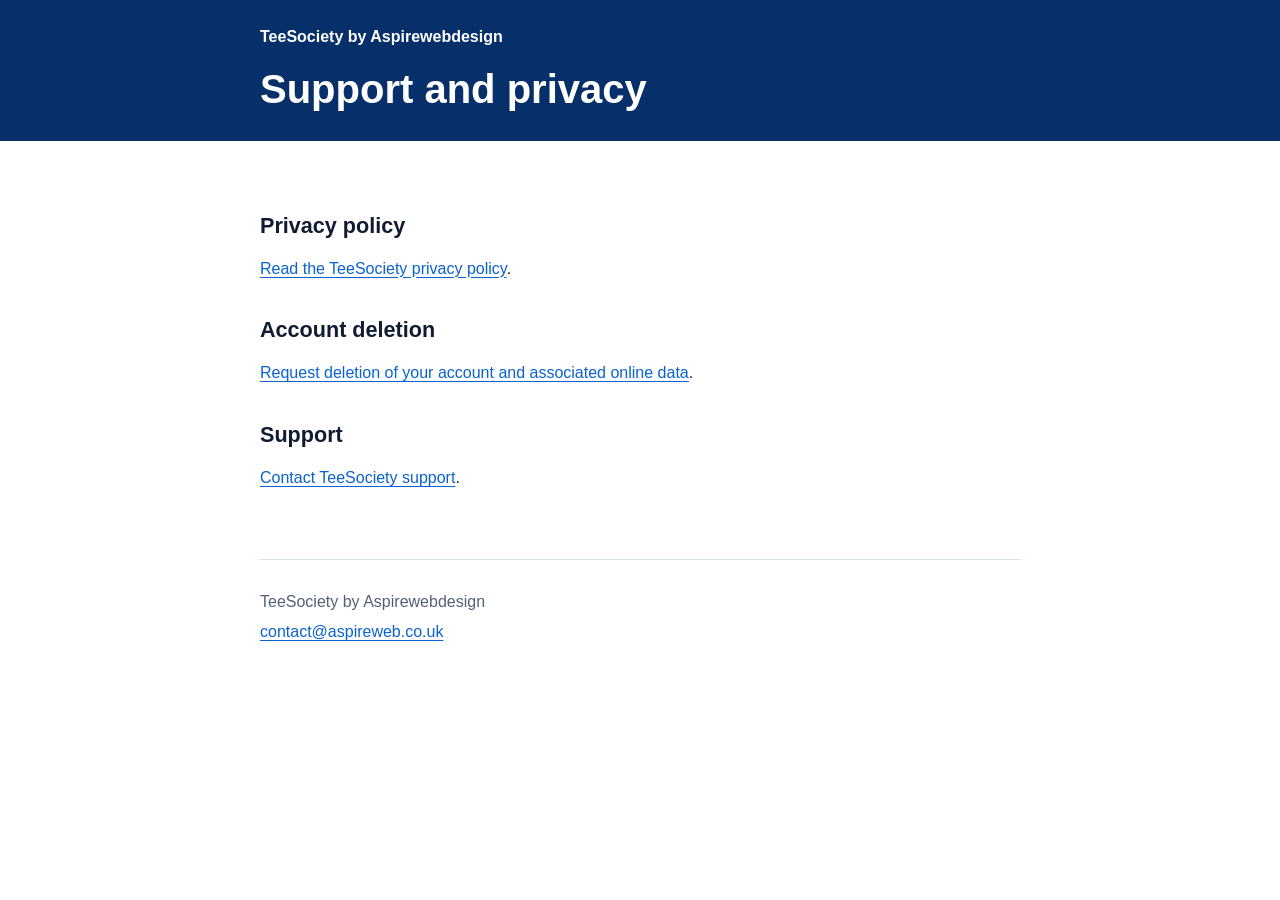
==== index.html @ dc6ad3e7 "Publish TeeSociety privacy, account deletion and support pages" ====
<!doctype html>
<html lang="en-GB">
<head>
  <meta charset="utf-8">
  <meta name="viewport" content="width=device-width, initial-scale=1">
  <meta name="description" content="Privacy, account deletion and support for TeeSociety.">
  <title>TeeSociety Support and Privacy</title>
  <link rel="stylesheet" href="styles.css">
</head>
<body>
  <header><div class="header-inner"><div class="brand">TeeSociety by Aspirewebdesign</div><h1>Support and privacy</h1></div></header>
  <main>
    <h2>Privacy policy</h2>
    <p><a href="privacy-policy.html">Read the TeeSociety privacy policy</a>.</p>
    <h2>Account deletion</h2>
    <p><a href="delete-account.html">Request deletion of your account and associated online data</a>.</p>
    <h2>Support</h2>
    <p><a href="support.html">Contact TeeSociety support</a>.</p>
  </main>
  <footer><p>TeeSociety by Aspirewebdesign</p><p><a href="mailto:contact@aspireweb.co.uk">contact@aspireweb.co.uk</a></p></footer>
</body>
</html>
---- styles.css ----
:root {
  color-scheme: light;
  --ink: #111b31;
  --muted: #536176;
  --line: #d9e2ee;
  --surface: #f5f8fc;
  --brand: #0a62d0;
  --brand-dark: #07306a;
  --focus: #ffbf3f;
}

* { box-sizing: border-box; }

html { font-family: Inter, Arial, sans-serif; line-height: 1.6; color: var(--ink); background: #fff; overflow-wrap: anywhere; }
body { margin: 0; }
a { color: var(--brand); text-underline-offset: 3px; }
a:hover { color: var(--brand-dark); }
a:focus-visible { outline: 3px solid var(--focus); outline-offset: 3px; }

header {
  background: var(--brand-dark);
  color: #fff;
  padding: 24px;
}

.header-inner, main, footer { width: min(760px, calc(100% - 40px)); margin: 0 auto; }
.brand { font-size: 1rem; font-weight: 700; }
header h1 { margin: 18px 0 6px; font-size: 2.5rem; line-height: 1.08; }
header p { margin: 0; color: #dceaff; }
main { padding: 36px 0 52px; }
h2 { margin: 36px 0 10px; font-size: 1.35rem; line-height: 1.25; }
h3 { margin: 22px 0 8px; font-size: 1.05rem; }
p, li { font-size: 1rem; }
ul, ol { padding-left: 1.4rem; }
li + li { margin-top: 7px; }

.summary {
  margin: 0 0 30px;
  padding: 18px 20px;
  border-left: 4px solid var(--brand);
  background: var(--surface);
}

.action {
  display: inline-block;
  margin: 8px 0 16px;
  padding: 12px 18px;
  border-radius: 6px;
  background: var(--brand);
  color: #fff;
  font-weight: 700;
  text-decoration: none;
}
.action:hover { color: #fff; background: var(--brand-dark); }

.data-table { width: 100%; border-collapse: collapse; margin: 16px 0; }
.data-table th, .data-table td { padding: 12px; border: 1px solid var(--line); text-align: left; vertical-align: top; }
.data-table th { background: var(--surface); }

footer { padding: 24px 0 40px; border-top: 1px solid var(--line); color: var(--muted); }
footer p { margin: 5px 0; }

@media (max-width: 560px) {
  .header-inner, main, footer { width: min(100% - 28px, 760px); }
  header { padding: 20px 0; }
  main { padding-top: 26px; }
  .data-table, .data-table tbody, .data-table tr, .data-table th, .data-table td { display: block; }
  .data-table thead { display: none; }
  .data-table tr { border: 1px solid var(--line); margin-bottom: 12px; }
  .data-table td { border: 0; }
  .data-table td + td { border-top: 1px solid var(--line); }
}
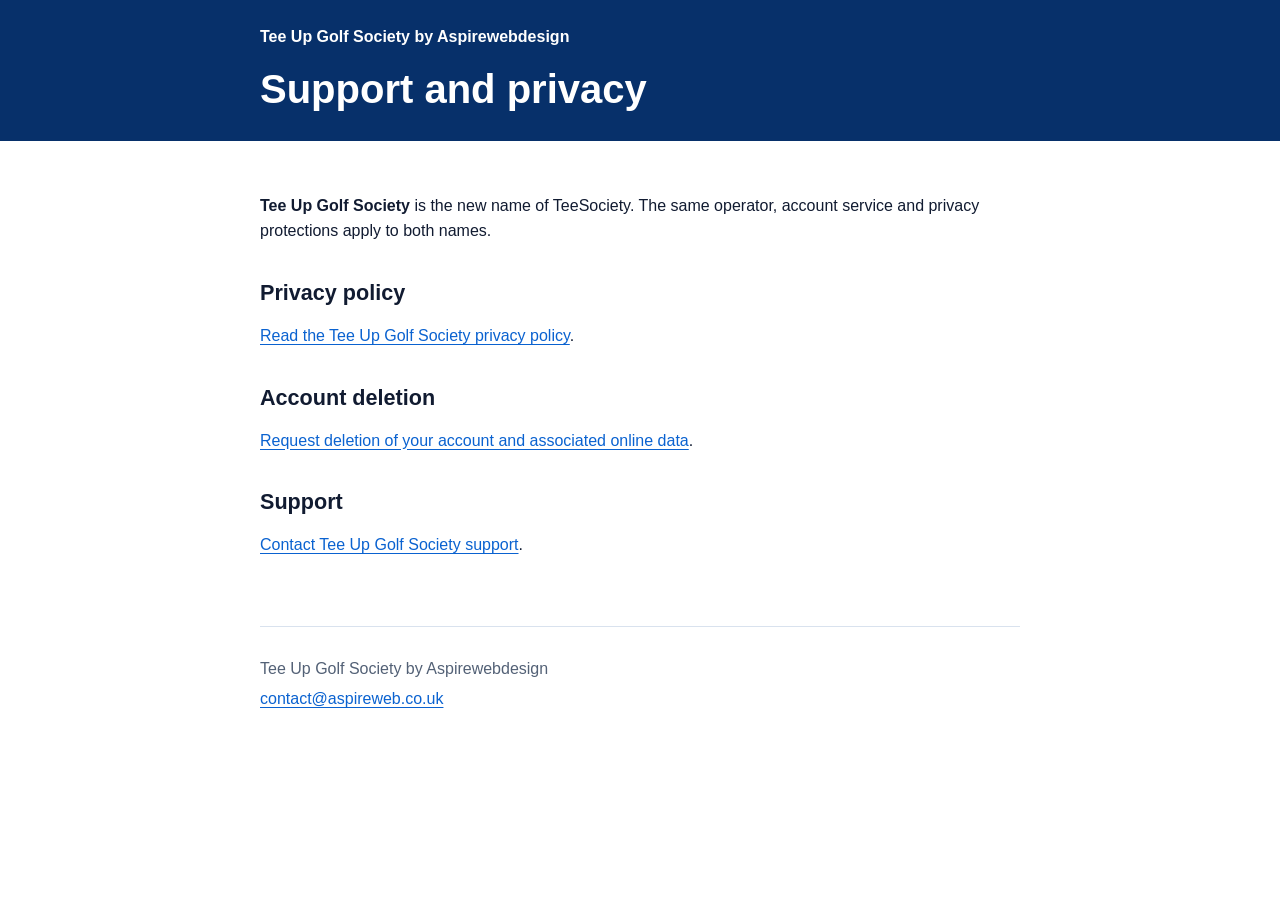
==== commit b2776aa3: "Identify Tee Up Golf Society rebrand on public policy and support pages" ====
--- a/index.html
+++ b/index.html
@@ -3,20 +3,21 @@
 <head>
   <meta charset="utf-8">
   <meta name="viewport" content="width=device-width, initial-scale=1">
-  <meta name="description" content="Privacy, account deletion and support for TeeSociety.">
-  <title>TeeSociety Support and Privacy</title>
+  <meta name="description" content="Privacy, account deletion and support for Tee Up Golf Society.">
+  <title>Tee Up Golf Society Support and Privacy</title>
   <link rel="stylesheet" href="styles.css">
 </head>
 <body>
-  <header><div class="header-inner"><div class="brand">TeeSociety by Aspirewebdesign</div><h1>Support and privacy</h1></div></header>
+  <header><div class="header-inner"><div class="brand">Tee Up Golf Society by Aspirewebdesign</div><h1>Support and privacy</h1></div></header>
   <main>
+    <p><strong>Tee Up Golf Society</strong> is the new name of TeeSociety. The same operator, account service and privacy protections apply to both names.</p>
     <h2>Privacy policy</h2>
-    <p><a href="privacy-policy.html">Read the TeeSociety privacy policy</a>.</p>
+    <p><a href="privacy-policy.html">Read the Tee Up Golf Society privacy policy</a>.</p>
     <h2>Account deletion</h2>
     <p><a href="delete-account.html">Request deletion of your account and associated online data</a>.</p>
     <h2>Support</h2>
-    <p><a href="support.html">Contact TeeSociety support</a>.</p>
+    <p><a href="support.html">Contact Tee Up Golf Society support</a>.</p>
   </main>
-  <footer><p>TeeSociety by Aspirewebdesign</p><p><a href="mailto:contact@aspireweb.co.uk">contact@aspireweb.co.uk</a></p></footer>
+  <footer><p>Tee Up Golf Society by Aspirewebdesign</p><p><a href="mailto:contact@aspireweb.co.uk">contact@aspireweb.co.uk</a></p></footer>
 </body>
 </html>
